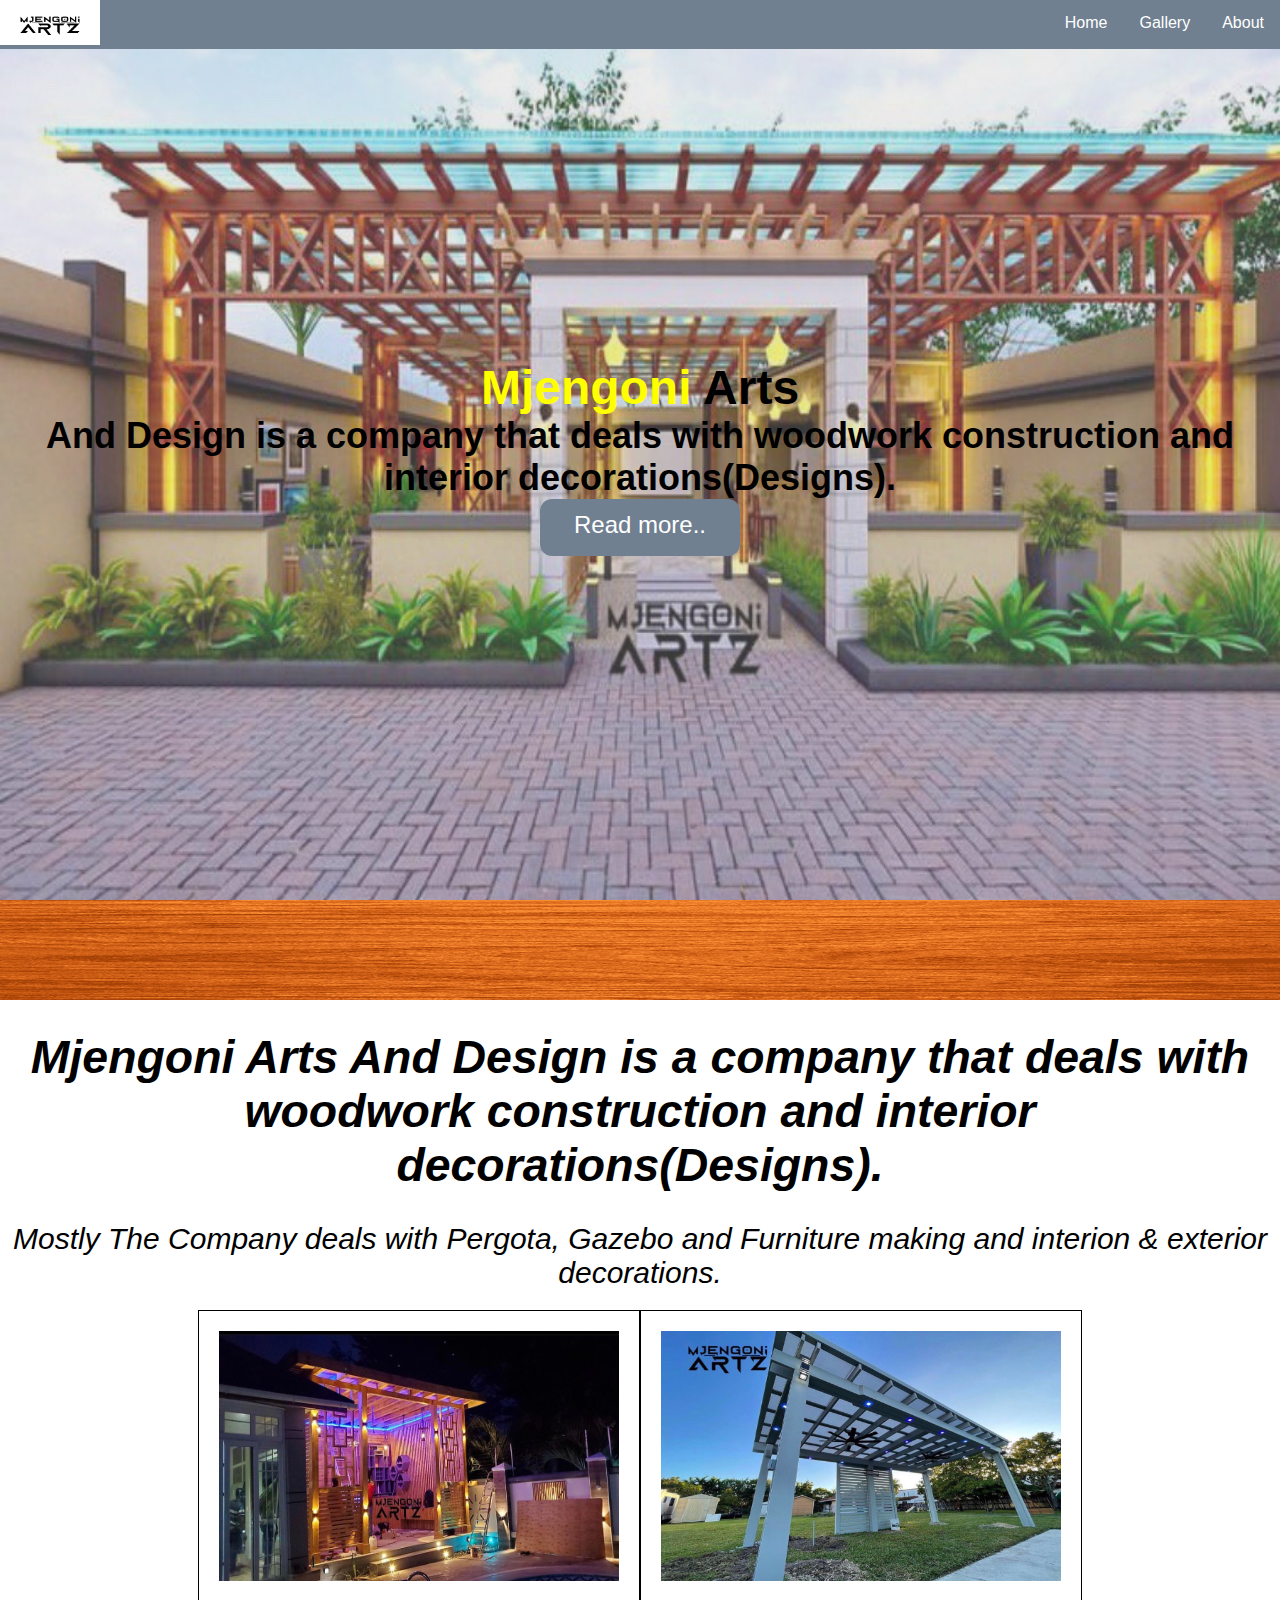
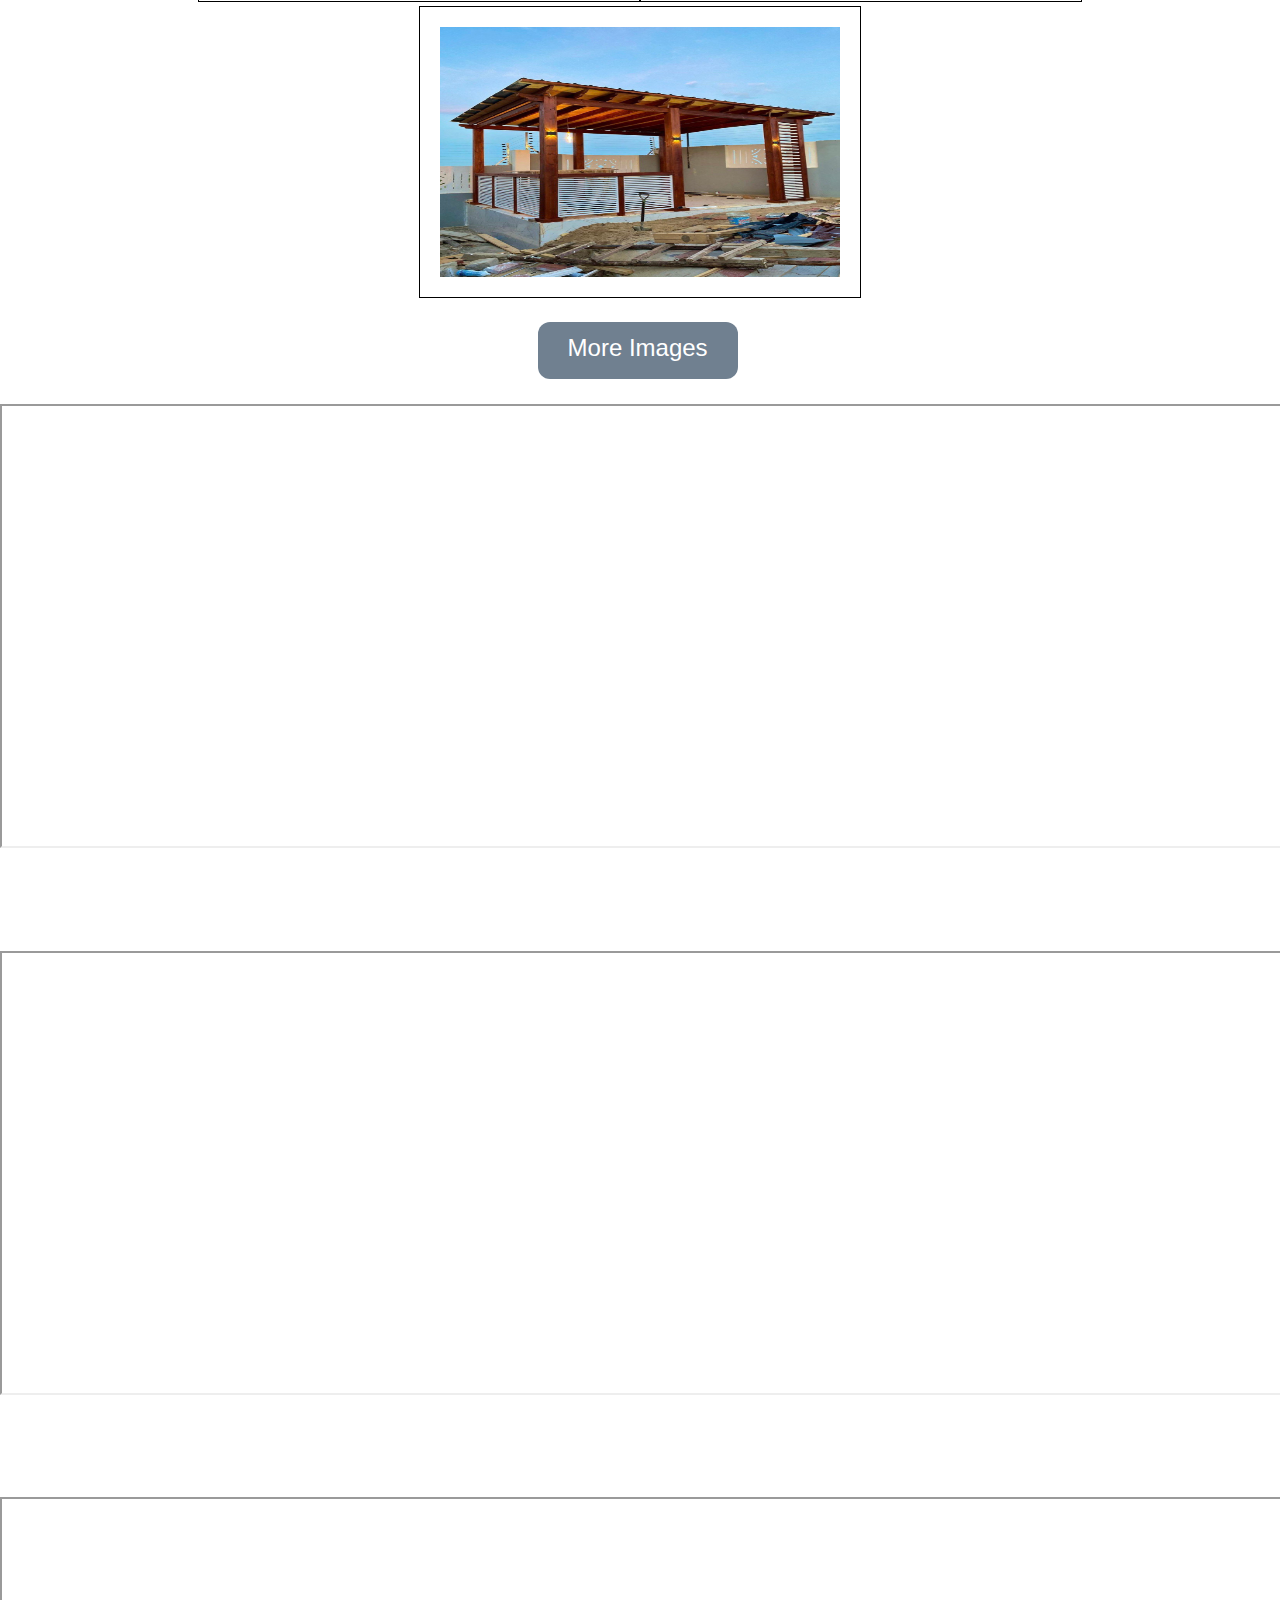
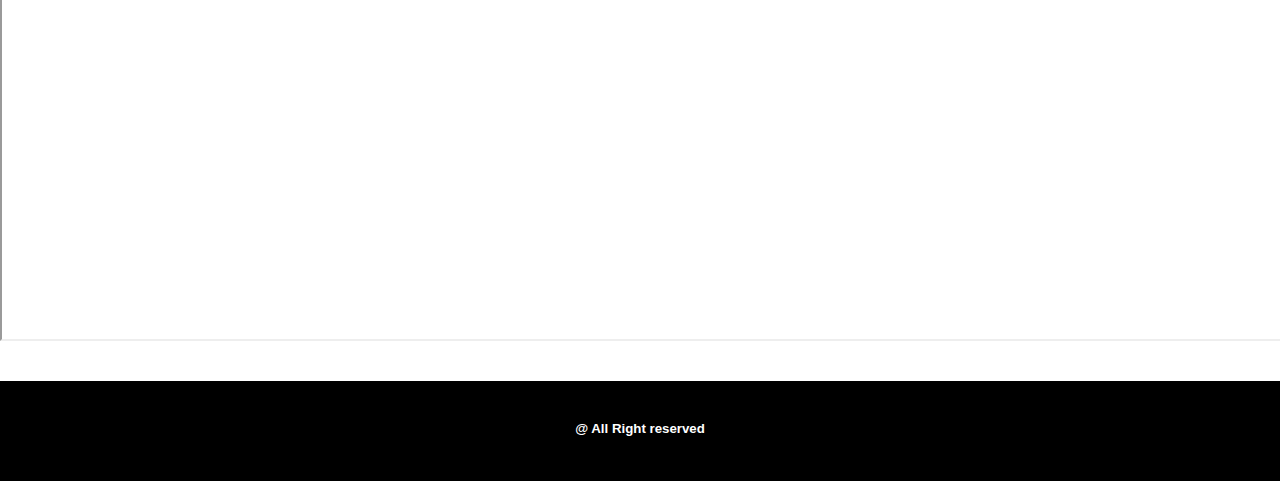
==== public/index.html @ 28c582a5 "setup github actions" ====
<!DOCTYPE html>
<html lang="en">

<head>
    <meta charset="UTF-8">
    <meta http-equiv="X-UA-Compatible" content="IE=edge">
    <meta name="viewport" content="width=device-width, initial-scale=1.0">
    <title>Mjengoni Artz</title>
    <style>
        /* // Animate scrolling only if users don’t prefer reduced motion */
        @media (prefers-reduced-motion: no-preference) {
            html {
                scroll-behavior: smooth;
                overflow-y: scroll
            }

            /* // Add some spacing between the target and the top of the viewport */
            :target {
                scroll-margin-top: 0.9em;
            }
        }

        * {
            margin: 0;
            padding: 0;
            font-family: 'Gill Sans', 'Gill Sans MT', Calibri, 'Trebuchet MS', sans-serif;
        }

        .navbar {
            overflow: hidden;
            background-color: slategray;
            position: fixed;
            top: 0;
            width: 100%;
            font-family: 'Gill Sans', 'Gill Sans MT', Calibri, 'Trebuchet MS', sans-serif;
        }

        .navbar a {
            float: right;
            display: block;
            color: #ffffff;
            text-align: center;
            padding: 14px 16px;
            text-decoration: none;
        }

        .navbar a:hover {
            background-color: #ddd;
            color: black;
            transition-delay: 0.2s;
        }

        .banner-content {
            top: 40%;
            text-align: center;
            position: absolute;
            color: rgb(0, 0, 0);
            font-size: x-large;
        }

        .background-img img {
            position: relative;
            height: 100vh;
            width: 100%;
            display: flex;
            align-items: center;
            justify-content: center;
            opacity: 0.7;
            background-size: cover;
            background-image: url('assets/img/background.jpg');
        }

        .background-img::before {
            content: "";
            position: absolute;
            top: 0px;
            right: 0px;
            bottom: 0px;
            left: 0px;
            background-color: rgba(0, 0, 0, 0.25);
        }

        .between-banner {
            height: 100px;
            background-color: yellow;
        }

        .button-button {
            width: 200px;
            height: 45px;
            background-color: slategray;
            border-radius: 12px;
            border: 1px;
            display: inline-block;
            font-size: x-large;
            text-decoration: none;
            color: #ffffff;
        }

        .button-button:hover {
            background-color: #ddd;
            color: black;
            transition-delay: 0.2s;
        }

        .between-banner a:hover {
            background-color: rgb(255, 0, 0);
            color: #ddd;
        }

        .section-one {
            height: 150px;
            background-color: slategray;
        }

        .section-one-head {
            color: black;
            font-family: Arial Narrow, sans-serif;
            font-weight: normal;
            font-style: oblique;
            font-weight: bold;
            font-size: 2.9rem;
            text-align: center;
            padding: 30px;
        }

        .section-one-p {
            color: black;
            font-family: 'Segoe UI', Tahoma, Geneva, Verdana, sans-serif;
            font-style: italic;
            font-size: 30px;
            text-align: center;
        }

        .maelozo-flan {
            animation-duration: 5s;
            animation-name: slidein;
            animation-iteration-count: infinite;
        }

        @keyframes slidein {
            from {
                margin-left: 100%;
                width: 100%;
            }

            to {
                margin-left: 0%;
                width: 100%;
            }
        }

        .section-one .hayo-maelezo {}

        .image-container {
            display: flex;
            flex-wrap: wrap;
            justify-content: center;
            align-items: center;
            margin-top: 20px;
            margin-bottom: 20px;
            width: 100%;
        }

        .image-container img {
            padding: 20px;

        }

        .section-two iframe {
            display: block;
            margin-left: auto;
            margin-right: auto;
            /* content: ""; */
            /* flex-wrap: wrap; */
            margin-top: 8%;
            text-align: center;
            align-items: center;
            justify-content: center;
            width: 100%;
            height: 440px;
        }

        .footer {
            width: 100%;
            display: flex;
            display: block;
            margin-top: 40px;
        }
    </style>
</head>

<body>

    <div class="background-img">
        <img src="/assets/img/background.jpg" alt="Background Imege">
        <div class="banner-content" style="text-align: center">
            <h1><span style="color:yellow">Mjengoni</span> Arts</h1>
            <h2>And Design is a company that deals with woodwork construction and interior decorations(Designs).</h2>
            <div>
                <a style="padding-top: 12px;" class="button-button" href="#more">Read more..</a>
            </div>
        </div>
    </div>

    <div class="navbar">
        <img src="assets/img/Logo" alt="Logo" width="100px" height="45px">
        <a href="about.html">About</a>
        <a href="gallery.html">Gallery</a>
        <a href="/">Home</a>

    </div>
    <div class="between-banner">
        <img src="assets/img/img7.png" alt="WoodWii" height="100px" width="100%" style="">
        <div class="" style="position:absolute">


        </div>
    </div>
    <div id="more">

    </div>
    <selection class="section-one">
        <div class="hayo-maelezo">
            <h1 class="section-one-head">Mjengoni Arts
                And Design is a company that deals with woodwork construction and interior decorations(Designs).</h1>
            <p class="section-one-p">
                Mostly The Company deals with Pergota, Gazebo and Furniture making and interion & exterior decorations.
            </p>
        </div>

        <div class="images">
            <div class="image-container">
                <div class="">
                    <img src="assets/img/img1.jpg" alt="Snow" style="width:400px; height:250px; border:1px solid; ">
                </div>
                <div class="">
                    <img src="assets/img/img2.jpg" alt="Forest" style="width:400px; height:250px; border:1px solid; ">
                </div>
                <div class="">
                    <img src="assets/img/img3.jpg" alt="Mountains"
                        style="width:400px; height:250px; border:1px solid; ">
                </div>
            </div>
            <div style="left: 42%;
                        text-align: center;
                        position: absolute;">
                <a class="button-button" style="padding-top: 12px; margin-bottom: 20px; " href="gallery.html">More
                    Images</a>
            </div>
        </div>
    </selection>

    <selection class="section-two">
        <iframe src="https://www.youtube.com/embed/5P8eKA2wRo0">
        </iframe>
        <iframe src="https://youtu.be/qGz5_IY_sic">
        </iframe>
        <iframe src="https://youtu.be/xgpvtkrEKUk"></iframe>
    </selection>


    <footer class="footer" style="height:100px; background-color: black;">
        <h1 style="color:#ffffff; text-align: center; "></h1>
        <h5 style="color:#ffffff; text-align: center; padding-top: 40px;">@ All Right reserved</h5>
    </footer>
</body>

</html>
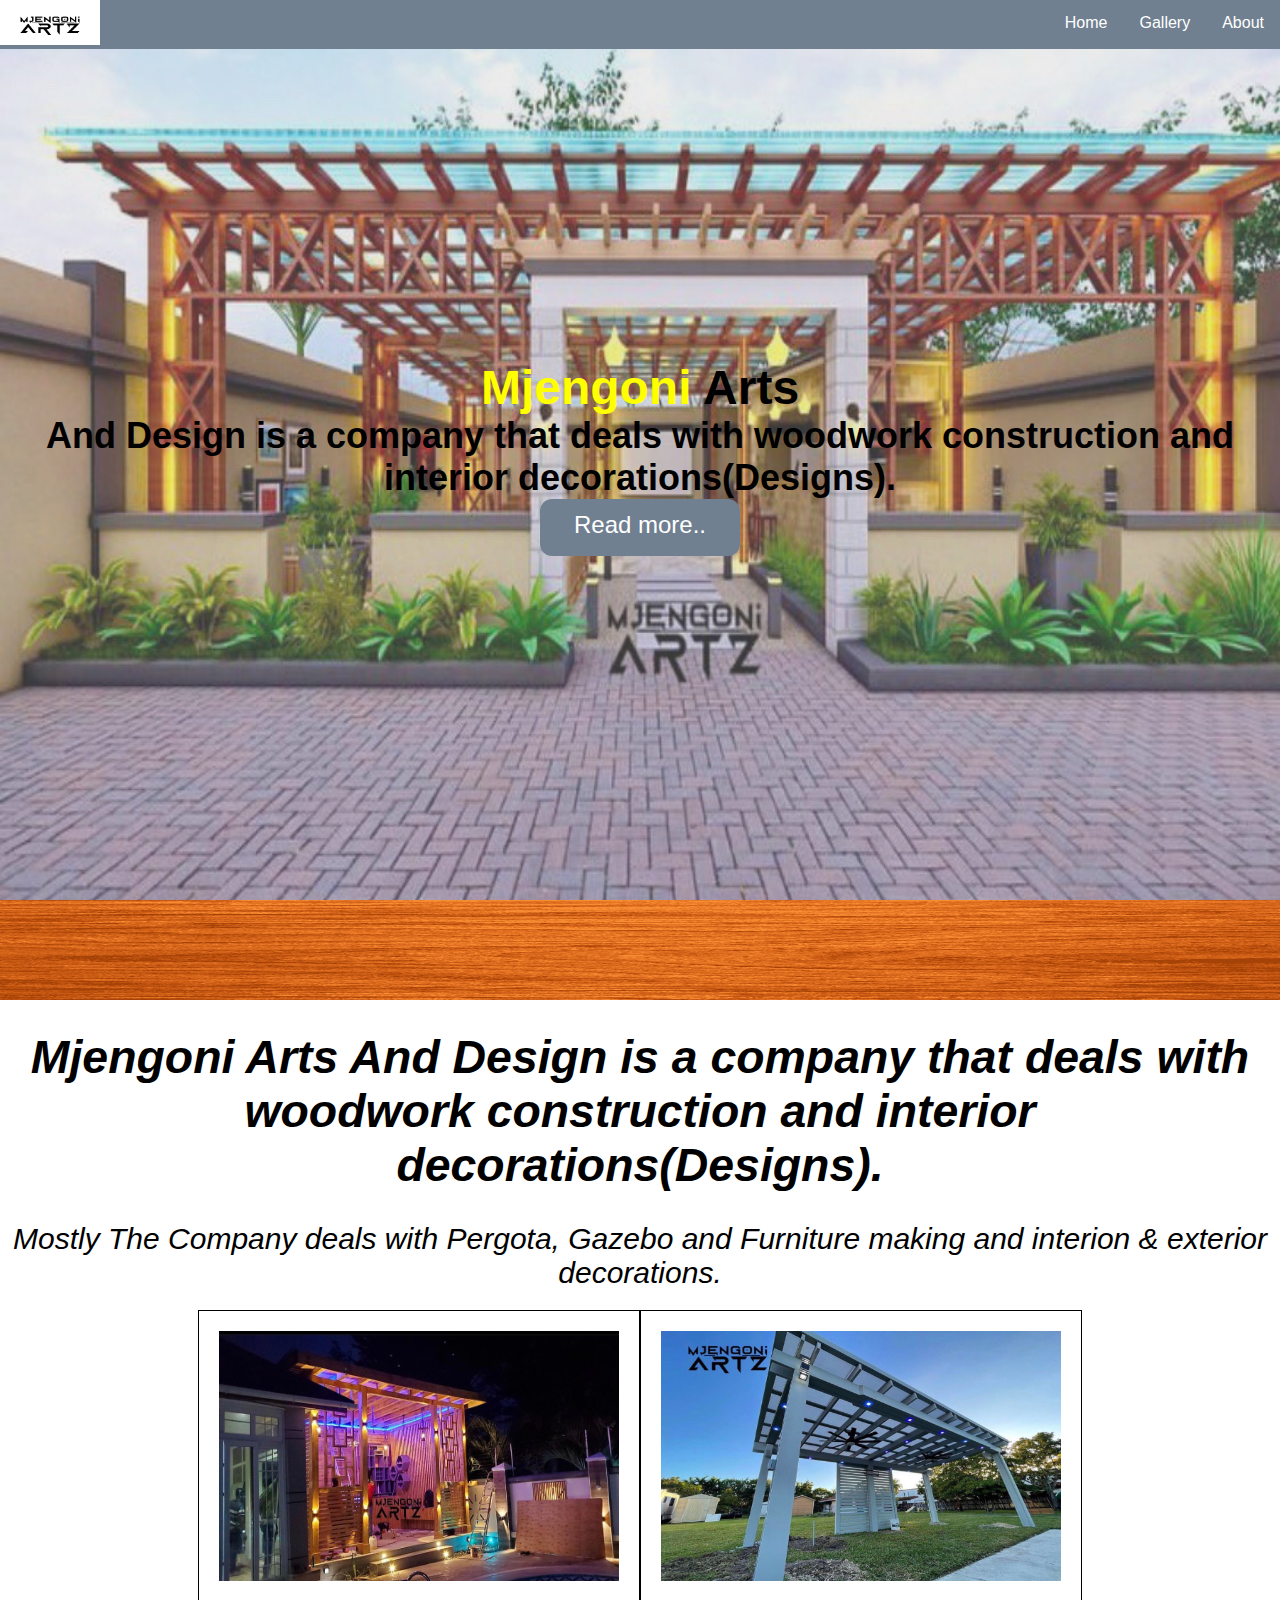
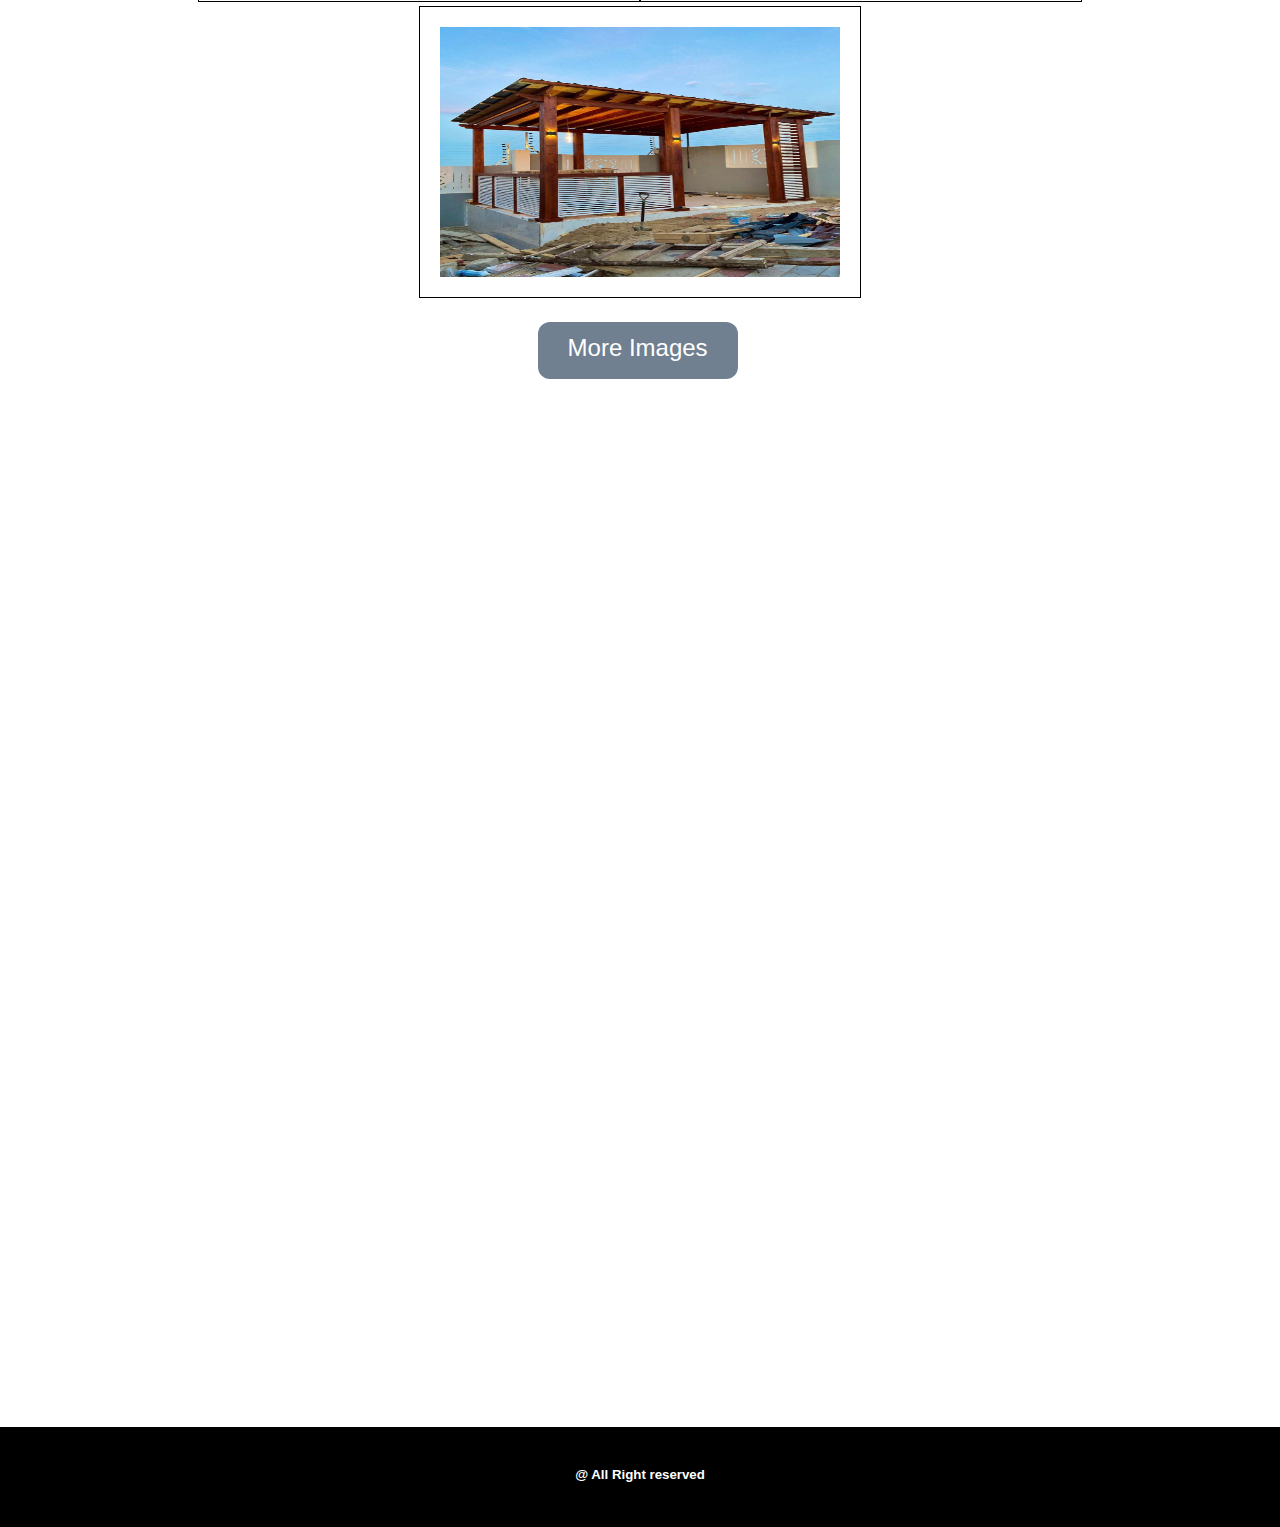
==== commit b221c2f2: "fix youtube embed link" ====
--- a/public/index.html
+++ b/public/index.html
@@ -252,11 +252,15 @@
     </selection>
 
     <selection class="section-two">
-        <iframe src="https://www.youtube.com/embed/5P8eKA2wRo0">
-        </iframe>
-        <iframe src="https://youtu.be/qGz5_IY_sic">
-        </iframe>
-        <iframe src="https://youtu.be/xgpvtkrEKUk"></iframe>
+        <iframe width="560" height="315" src="https://www.youtube.com/embed/qGz5_IY_sic?controls=0"
+            title="YouTube video player" frameborder="0"
+            allow="accelerometer; autoplay; clipboard-write; encrypted-media; gyroscope; picture-in-picture"
+            allowfullscreen></iframe>
+        <iframe width="560" height="315" src="https://www.youtube.com/embed/xgpvtkrEKUk?controls=0"
+            title="YouTube video player" frameborder="0"
+            allow="accelerometer; autoplay; clipboard-write; encrypted-media; gyroscope; picture-in-picture"
+            allowfullscreen></iframe>
+
     </selection>
 
 
